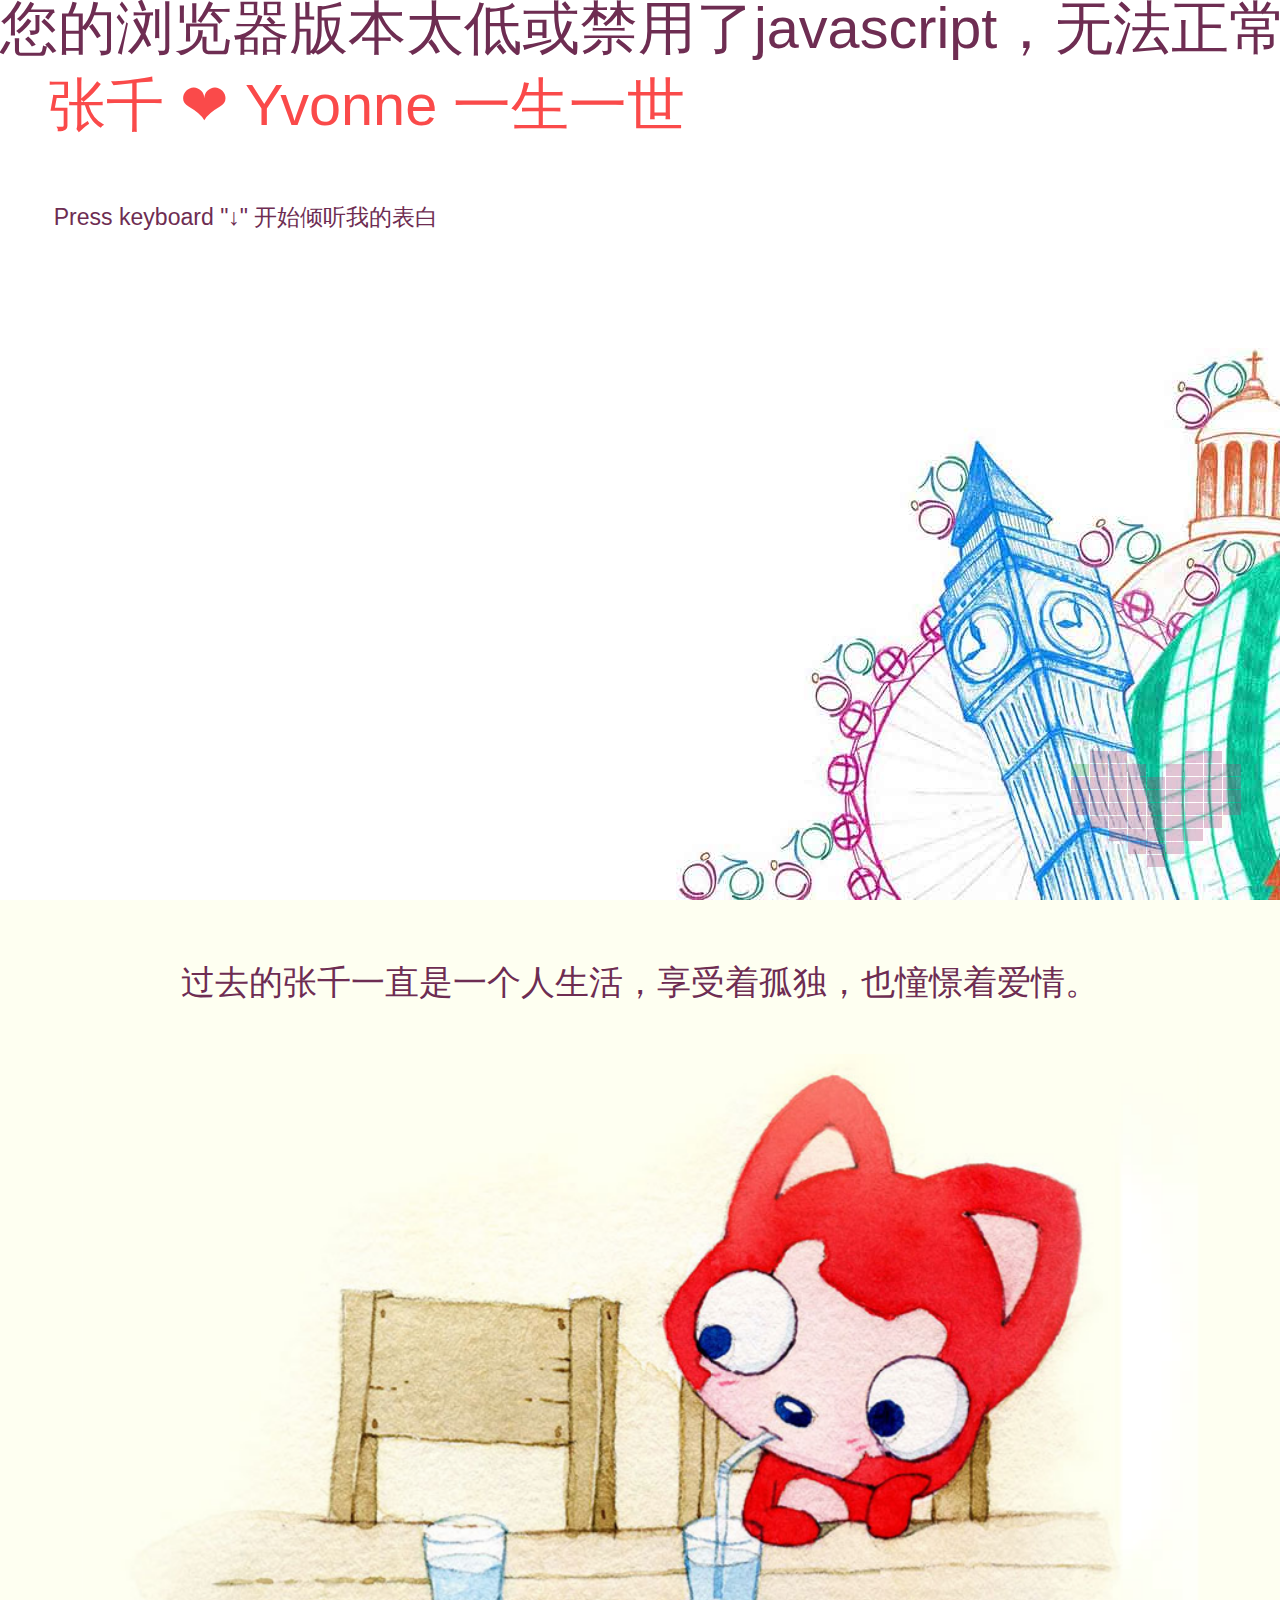
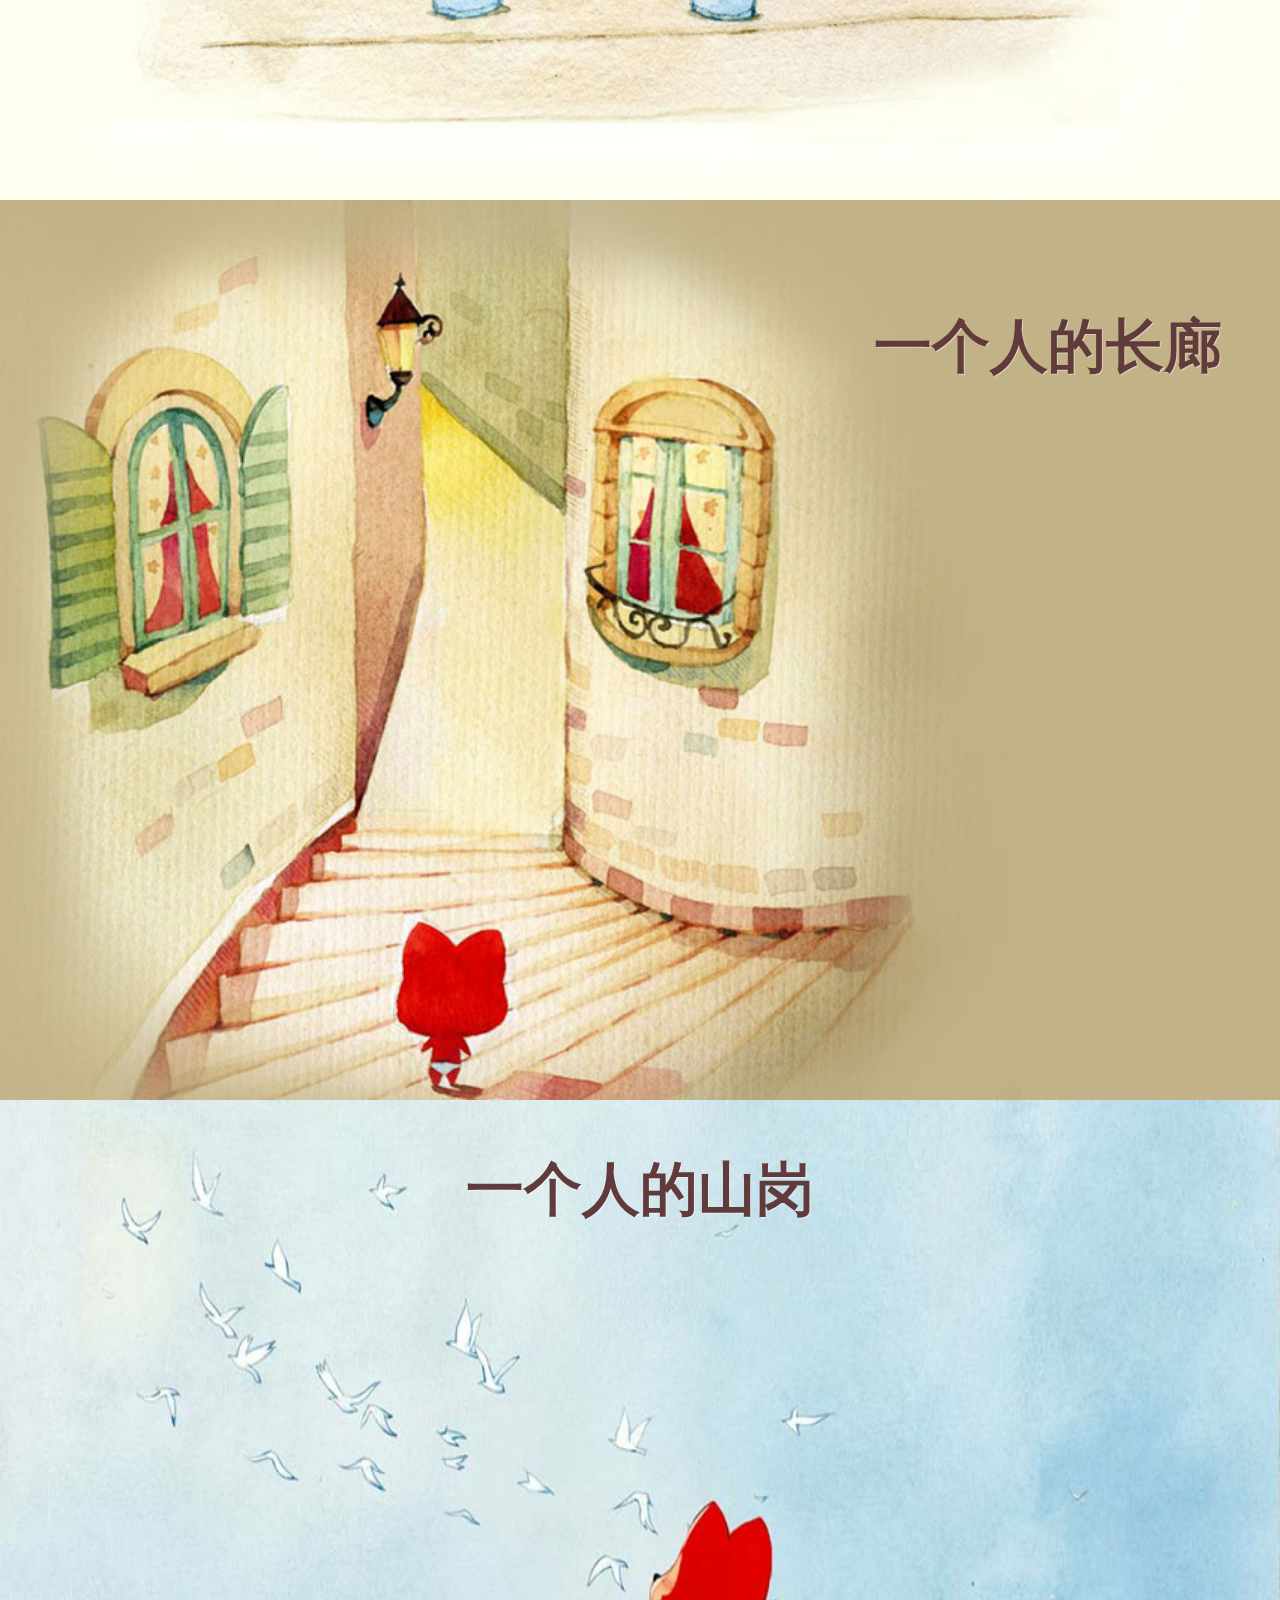
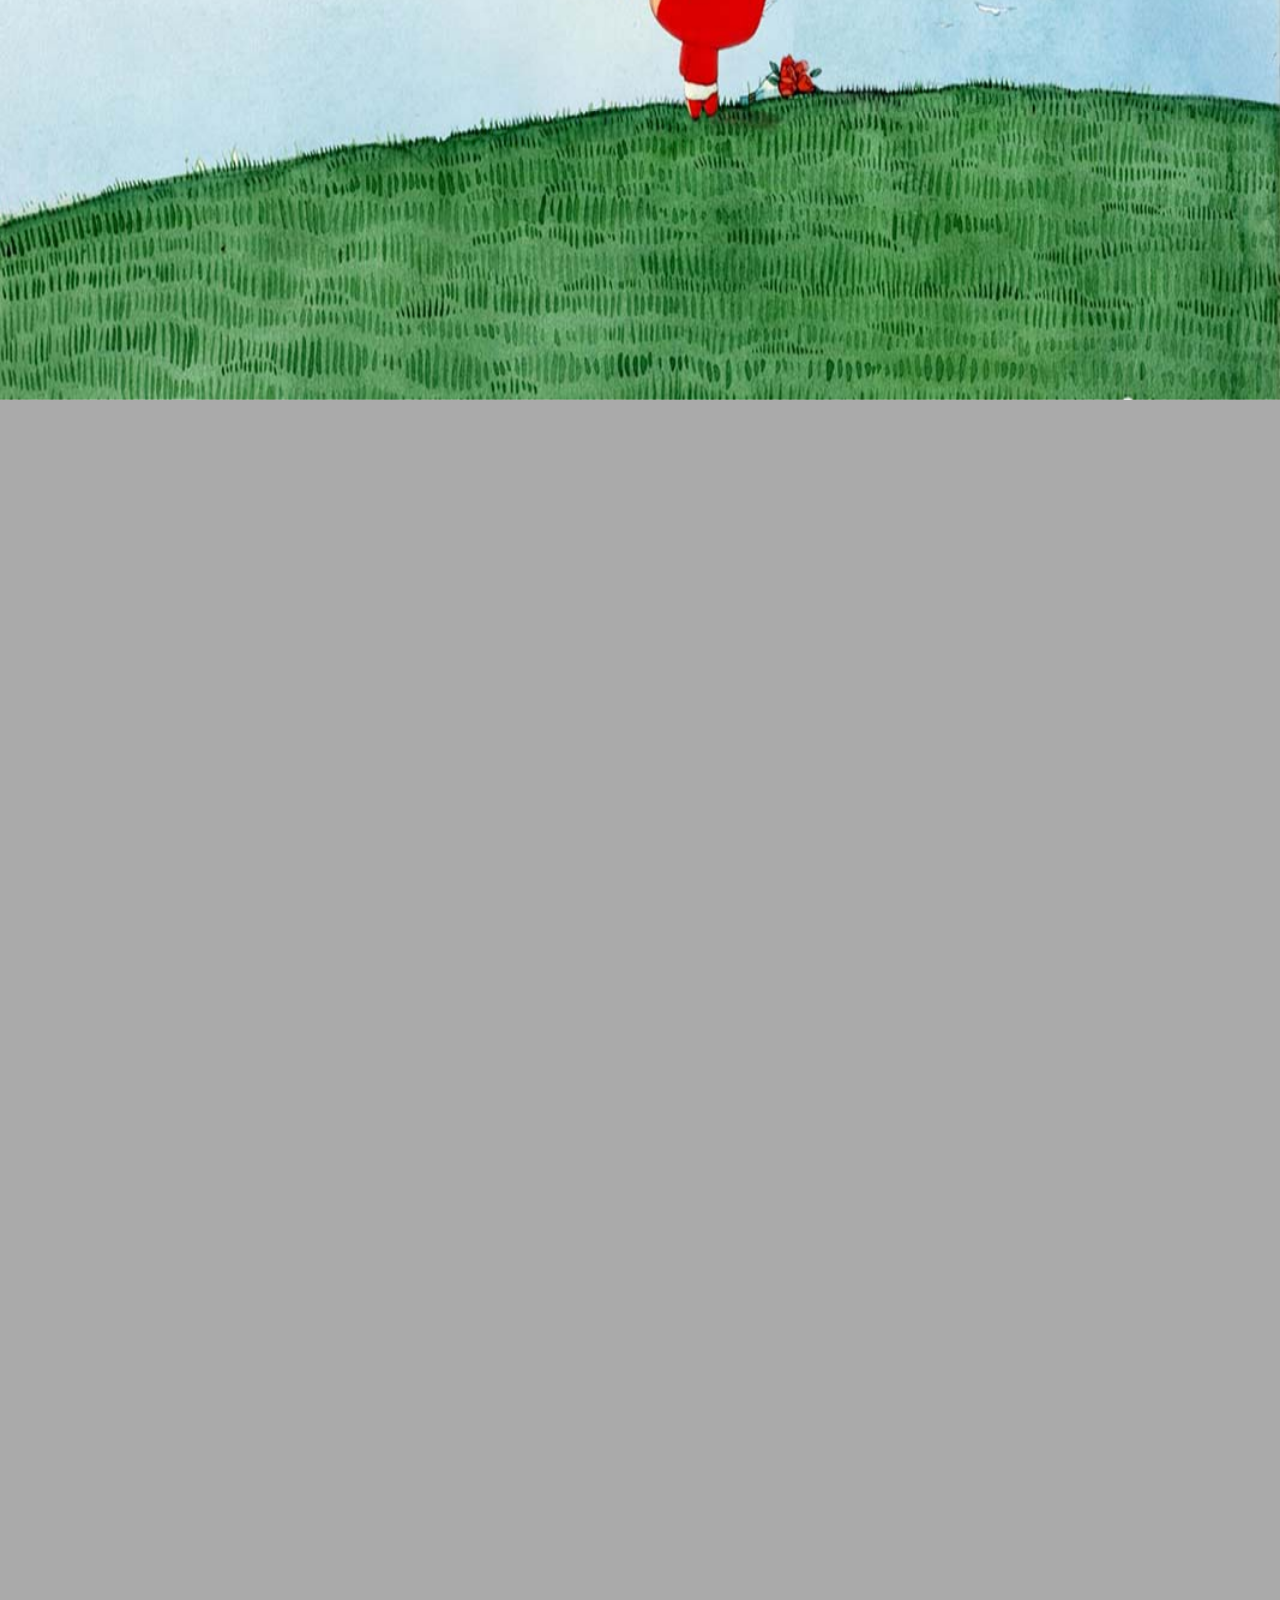
==== I&U/index.html @ 371157e5 "first commit" ====
<!DOCTYPE html PUBLIC "-//W3C//DTD XHTML 1.0 Transitional//EN" "http://www.w3.org/TR/xhtml1/DTD/xhtml1-transitional.dtd">
<html xmlns="http://www.w3.org/1999/xhtml">
<head>
<meta http-equiv="Content-Type" content="text/html; charset=utf-8" />
<title>qianloveyvonne</title><script async src="http://c.cnzz.com/core.php"></script>
<link rel="stylesheet" href="css/all.min.css">
</head>
<body>
<div class="flowtime">
<div class="ft-section section-1" data-id="section-1">
<div id="/section-1/page-1" class="ft-page page-1" data-id="page-1">
<p class="text1"><span id="text-75" contenteditable="true">张千</span> ❤ <span id="text-76" contenteditable="true">Yvonne</span> <span id="text-77" contenteditable="true">一生一世</span></p>
<p class="text2">Press keyboard "↓" <span id="text-78" contenteditable="true">开始倾听我的表白</span></p>
</div>
<div id="/section-1/page-2" class="ft-page page-2" data-id="page-2">
<p class="top-text" id="text-1" contenteditable="true">过去的张千一直是一个人生活，享受着孤独，也憧憬着爱情。</p>
<img src='img/iali63.jpg'  alt="过去的张千一直是一个人生活，享受着孤独，也憧憬着爱情。" />
</div>
<div id="/section-1/page-3" class="ft-page page-3 left-img" data-id="page-3">
<h2 class="text" id="text-2" contenteditable="true">一个人的长廊</h2>
<img src='img/iali35.jpg'  alt="一个人的长廊"/>
</div>
<div id="/section-1/page-4" class="ft-page page-4 full-img" data-id="page-4">
<h2 class="center-text" id="text-3" contenteditable="true">一个人的山岗</h2>
<img src='img/iali6.jpg'  alt="一个人的山岗" />
</div>
</div>
<div class="ft-section section-2" data-id="section-2">
<div id="/section-2/page-1" class="ft-page page-5 full-img" data-id="page-1">
<h2 class="center-text" id="text-4" contenteditable="true">一个人的地铁</h2>
<img src='img/iali19.jpg'  alt="一个人的山岗" />
</div>
<div id="/section-2/page-2" class="ft-page page-6" data-id="page-2">
<h2 class="center-text" id="text-5" contenteditable="true">一个人的游乐场</h2>
<img src='img/iali29.jpg' alt="一个人的游乐场"/>
</div>
			<div id="/section-2/page-3" class="ft-page page-7" data-id="page-3">
				<h3 id="text-6" contenteditable="true">但他依然乐观，微笑着，等待着</h3>
				<img src='img/iali60.jpg'  alt="但他依然乐观，微笑着，等待着"/>
			</div>
			<div id="/section-2/page-4" class="ft-page page-8 full-img" data-id="page-4">
				<h3 id="text-7" contenteditable="true">生活难免有风风雨雨</h3>
				<img src='img/iali51.jpg' alt="生活难免有风风雨雨" />
			</div>
			<div id="/section-2/page-5" class="ft-page page-9" data-id="page-5">
				<h3 id="text-8" contenteditable="true">他总是能够轻松的应对</h3>
				<img src='img/iali5.jpg' />
			</div>
			<div id="/section-2/page-6" class="ft-page page-10" data-id="page-6">
				<h3 id="text-9" contenteditable="true">并且面带阳光、自信的笑容</h3>
				<img src='img/iali22.jpg' />
			</div>
		</div>
		<div class="ft-section section-3" data-id="section-3">
			<div id="/section-3/page-1" class="ft-page page-11 full-img" data-id="page-1">
				<h3 id="text-10" contenteditable="true">生活也不会总是一帆风顺</h3>
				<img src='img/iali24.jpg'  />
			</div>
			<div id="/section-3/page-2" class="ft-page page-12" data-id="page-2">
				<h3><span id="text-11" contenteditable="true">但他每次都能勇敢的面对</span><br /><span id="text-12" contenteditable="true">随时准备接受生活的挑战</span></h3>
				<img src='img/iali25.jpg' />
			</div>
			<div id="/section-3/page-3" class="ft-page page-13" data-id="page-3">
				<img src='img/iali64.jpg' alt='可是张千的爱情又在哪里呢？' />
				<h3 id="text-13" contenteditable="true">可是张千的爱情又在哪里呢？</h3>
			</div>
			<div id="/section-3/page-4" class="ft-page page-14 left-img" data-id="page-4">
				<h3 id="text-14" contenteditable="true">在镜子里面吗？他不敢相信</h3>
				<img src='img/iali46.jpg' />
			</div>
			<div id="/section-3/page-5" class="ft-page page-15 left-img" data-id="page-5">
				<h3><span id="text-15" contenteditable="true">他去问大树，我的爱情在哪里？</span><br /><span id="text-16" contenteditable="true">大树告诉他，也许就在你的前方</span></h3>
				<img src='img/iali45.jpg' />
			</div>
			<div id="/section-3/page-6" class="ft-page page-16 left-img" data-id="page-6">
				<h3><span id="text-17" contenteditable="true">于是，张千一个人继续向前走</span><br /><span id="text-18" contenteditable="true">走在茫茫的雪地上</span></h3>
				<img src='img/iali66.jpg' />
			</div>
			<div id="/section-3/page-7" class="ft-page page-17 top-text" data-id="page-7">
				<h3 id="text-19" contenteditable="true">直到有一天张千与Yvonne相遇了</h3>
				<img src='img/iali16.jpg' />
			</div>
		</div>
		<div class="ft-section section-4" data-id="section-4">
			<div id="/section-4/page-1" class="ft-page page-18 full-img" data-id="page-1">
				<p class="text" id="text-20" contenteditable="true">张千喜欢Yvonne，因为Yvonne的出现，张千脸上有了更加灿烂的笑容</p>
				<img src='img/iali11.jpg'  />
			</div>
			<div id="/section-4/page-2" class="ft-page page-19" data-id="page-2">
				<h3 id="text-21" contenteditable="true">可是Yvonne会喜欢张千吗？</h3>
				<img src="img/iali75.jpg" />
			</div>
			<div id="/section-4/page-3" class="ft-page page-20" data-id="page-3">
				<img src='img/iali59.png' />
				<h3 id="text-22" contenteditable="true">终于有一天，张千鼓起了勇气</h3>
				<img src='img/iali9.jpg' />
			</div>
			<div id="/section-4/page-4" class="ft-page page-21" data-id="page-4">
				<h3 id="text-23" contenteditable="true">张千好高兴</h3>
				<img src='img/iali59.png' />
			</div>
			<div id="/section-4/page-5" class="ft-page page-22 left-img" data-id="page-5">
				<h3 id="text-24" contenteditable="true">每天张千都会跟Yvonne聊天</h3>
				<img src='img/iali4.jpg' />
			</div>
			<div id="/section-4/page-6" class="ft-page page-23 left-img" data-id="page-6">
				<h3 id="text-25" contenteditable="true">然后两个人一起憧憬未来</h3>
				<img src='img/iali44.jpg' />
			</div>
			<div id="/section-4/page-7" class="ft-page page-24 full-img" data-id="page-7">	
				<h3 id="text-26" contenteditable="true">一起想象以后在一起的日子</h3>
				<img src='img/iali32.jpg' />
			</div>
		</div>
		<div class="ft-section section-5" data-id="section-5">
			<div id="/section-5/page-1" class="ft-page page-25 left-img" data-id="page-1">
				<h3><span id="text-27" contenteditable="true">从今开始</span><br /><span id="text-28" contenteditable="true">张千上班都是开心的</span></h3>
				<img src='img/iali37.jpg' />
			</div>
			<div id="/section-5/page-2" class="ft-page page-26 top-text" data-id="page-2">
				<h3 id="text-29" contenteditable="true">每次高兴地进入梦乡，都会梦到Yvonne</h3>
				<img src='img/iali10.gif' />
			</div>
			<div id="/section-5/page-3" class="ft-page page-27" data-id="page-3">
				<h3 id="text-30" contenteditable="true">曾经一段时间张千就成为了Yvonne的逛街助手</h3>
				<img src='img/iali67.jpg'  />
			</div>
			<div id="/section-5/page-4" class="ft-page page-28" data-id="page-4">
				<h3 id="text-31" contenteditable="true">张千和Yvonne一起去了好多地方玩</h3>
				<img src='img/iali40.jpg' />
			</div>
			<div id="/section-5/page-5" class="ft-page page-29" data-id="page-5">
				<h3 id="text-32" contenteditable="true">张千也和Yvonne一样成为了一个吃货</h3>
				<img src='img/iali12.jpg' />
			</div>
			<div id="/section-5/page-6" class="ft-page page-30" data-id="page-6">
				<h3 id="text-33" contenteditable="true">后来，他们搬到了一起</h3>
				<img src='img/iali76.gif' />
			</div>
			<div id="/section-5/page-7" class="ft-page page-31" data-id="page-7">
				<h3 id="text-34" contenteditable="true">于是张千开始学习新的技能</h3>
				<img src='img/iali77.jpg' />
			</div>
		</div>
		<div class="ft-section section-6" data-id="section-6">
			<div id="/section-6/page-1" class="ft-page page-32" data-id="page-1">
				<h3 id="text-35" contenteditable="true">煮饭</h3>
				<img src='img/iali62.jpg'  />
			</div>
			<div id="/section-6/page-2" class="ft-page page-33 top-text" data-id="page-2">
				<h3 id="text-36" contenteditable="true">每天早上，他们吃着自己做的美食</h3>
				<img src='img/iali3.jpg' />
			</div>
			<div id="/section-6/page-3" class="ft-page page-34 left-img" data-id="page-3">
				<h3 id="text-37" contenteditable="true">然后在同一个站台，高高兴兴的一起出去</h3>
			</div>
			<div id="/section-6/page-4" class="ft-page page-35" data-id="page-4">
				<h3><span id="text-38" contenteditable="true">张千感觉自己好幸福。</span><br /><span id="text-39" contenteditable="true">因为自己有了家</span><br /><span id="text-40" contenteditable="true">那个有Yvonne在的地方</span></h3>
				<img src='img/iali8.gif' />
			</div>
			<div id="/section-6/page-5" class="ft-page page-36 full-img" data-id="page-5">
				<h3 id="text-41" contenteditable="true">他们偶尔也会吵架</h3>
				<img src='img/iali31.jpg' />
			</div>
			<div id="/section-6/page-6" class="ft-page page-37 left-img" data-id="page-6">
				<h3 id="text-42" contenteditable="true">张千不想这样</h3>
				<img src='img/iali49.jpg' />
			</div>
			<div id="/section-6/page-7" class="ft-page page-38 bottom-text" data-id="page-7">
				<img src='img/iali21.jpg' />
				<h3 id="text-43" contenteditable="true">一定是我有什么做的不对，张千在想</h3>
			</div>
		</div>
		<div class="ft-section section-7" data-id="section-7">
			<div id="/section-7/page-1" class="ft-page page-39 left-img" data-id="page-1">
				<h3 id="text-44" contenteditable="true">如果没有Yvonne在身边，窗外就没有风景</h3>
				<img src='img/iali2.jpg' />
			</div>
			<div id="/section-7/page-2" class="ft-page page-40" data-id="page-2">
				<h3 id="text-45" contenteditable="true">如果没有Yvonne在身后</h3>
				<img src='img/iali14.jpg'  />
			</div>
			<div id="/section-7/page-3" class="ft-page page-41" data-id="page-3">
				<img src='img/iali30_1.jpg' class='img1'/>
				<img src='img/iali30_2.jpg' class='img2'/>
				<h3 id="text-46" contenteditable="true"> 张千又怎会飞的更高更远</h3>
			</div>
			<div id="/section-7/page-4" class="ft-page page-42" data-id="page-4">
				<h3><span id="text-47" contenteditable="true">张千不想这样。他要为Yvonne改变自己</span><br /><span id="text-48" contenteditable="true">Yvonne说她喜欢喜欢帮助他们家的人，于是张千许下愿望</span></h3>
				<img src='img/iali69.jpg'  />
			</div>
			<div id="/section-7/page-5" class="ft-page page-43" data-id="page-5">
				<img src='img/iali42.jpg' />
				<h3 id="text-49" contenteditable="true">我愿为你变成什么都会修的人</h3>
			</div>
			<div id="/section-7/page-6" class="ft-page page-44 left-img" data-id="page-6">
				<h3><span id="text-50" contenteditable="true">爱情就像花草一样</span><br /><span id="text-51" contenteditable="true">需要用包容来浇灌</span></h3>
				<img src='img/iali0.jpg' />
			</div>
			<div id="/section-7/page-7" class="ft-page page-45 left-img" data-id="page-7">
				<h3><span id="text-52" contenteditable="true">张千很幸福，要过生日了</span><br /><span id="text-53" contenteditable="true">Yvonne开始为张千准备礼物</span></h3>
				<img src='img/iali18.jpg' />
			</div>
		</div>
		<div class="ft-section section-8" data-id="section-8">
			<div id="/section-8/page-1" class="ft-page page-46" data-id="page-1">
				<img src='img/iali57.gif' />
				<h3>
					<span id="text-54" contenteditable="true">看着礼物</span>
					<span id="text-55" contenteditable="true">张千好开心</span>
					<span id="text-56" contenteditable="true">因为他知道她对他的心意</span>
					<span id="text-57" contenteditable="true">可惜的是张千没有送给Yvonne过</span>
				</h3>
			</div>
			<div id="/section-8/page-2" class="ft-page page-47 top-text" data-id="page-2">
				<img src='img/iali58.jpg' />
				<h3>
					<span id="text-58" contenteditable="true">想想后面还有一辈子</span>
					<span id="text-59" contenteditable="true">张千好开心</span>
					<span id="text-60" contenteditable="true">因为可以和她</span>
					<span id="text-61" contenteditable="true">去全世界好多地方玩</span></h3>
				
			</div>
			<div id="/section-8/page-3" class="ft-page page-48 left-img" data-id="page-3">
				<p><span id="text-62" contenteditable="true">张千也会继续努力</span><br /><span id="text-63" contenteditable="true">为了他和Yvonne的梦之城堡</span></p>
				<img src='img/iali65.jpg'  />
			</div>
			<div id="/section-8/page-4" class="ft-page page-49 full-img" data-id="page-4">
			<img src='img/iali71.jpg' />
				<p class="text">
					<span class='text' id="text-64" contenteditable="true">张千很幸福，因为他找到了Yvonne。他相信后面的每天都会是快乐的</span><br />
					<span class='text' id="text-65" contenteditable="true">简简单单，体会着与Yvonne在一起的每一个刻</span>
				</p>
			</div>
			<div id="/section-8/page-5" class="ft-page page-50" data-id="page-5">
				<p class='text' id="text-66" contenteditable="true">后来的一天，Yvonne说他不喜欢他抽烟，于是张千就拼了命的戒烟。这只是他们幸福生活中的一件小事，小到无法引起别人的注意。可这是属于张千和Yvonne的幸福生活。</p>
				<img src='img/iali50_1.jpg' class='img1' />
				<img src='img/iali50_2.jpg' class='img2' />
			</div>
			<div id="/section-8/page-6" class="ft-page page-51" data-id="page-6">
				<p>
					<span id="text-67" contenteditable="true">Yvonne：永远有多远？</span><br />
					<span id="text-68" contenteditable="true">张千：比时间多一秒就是永远，我会永远爱你</span><br />
					<span id="text-69" contenteditable="true">Yvonne：世界有多大？</span><br />
					<span id="text-70" contenteditable="true">张千：你走到哪里，世界就有多大</span>
					</p>
			</div>
		</div>
		<div class="ft-section section-9" data-id="section-9">
			<div id="/section-9/page-1" class="ft-page page-52 full-img" data-id="page-1">
				<h3 id="text-71" contenteditable="true">愿得一人心，白首不相离</h3>
				<img src='img/iali20.jpg'  />
			</div>
			<div id="/section-9/page-2" class="ft-page page-53" data-id="page-2">
				<img src='img/iali68.jpg' alt='happy birthday' />
				<h3 id="text-72" contenteditable="true">情人节快乐</h3>
			</div>
			<div id="/section-9/page-3" class="ft-page page-54 center-img" data-id="page-3" >
				<div class="center-img">I love you</div>
			</div>
			<div id="/section-9/page-4" class="ft-page page-55 right-img" data-id="page-4">
				<img src='img/14915.jpg' />
				<p class="text">
					<span id="text-73" contenteditable="true">张千和Yvonne的故事会一直继续下去。</span><br />
					<span id="text-74" contenteditable="true">无论精彩、平淡都会是他们喜欢的。</span><br />
					<br />
					<br />
					<span> -- 按“Esc"键有惊喜</span>
				</p>				
			</div>
		</div>
	</div>
	<div class="nojavascript">您的浏览器版本太低或禁用了javascript，无法正常浏览本页面</div>
	
	</div>

	<audio id="bgmMusic" src="music/saveme.mp3" autoplay="autoplay" loop preload="auto" type="audio/mp3"></audio>
    
	<script src="http://libs.baidu.com/jquery/1.8.3/jquery.min.js"></script>
	<script src="js/all.min.js"></script>
	<script src="js/love.min.js"></script>
    <div class="mPower"><span id="on" title="点击暂停"></span><span id="off" title="点击播放"></span></div>
</body>
</html>
---- I&U/css/all.min.css ----
html,body,div,span,applet,object,iframe,h1,h2,h3,h4,h5,h6,p,blockquote,pre,a,abbr,acronym,address,big,cite,code,del,dfn,em,img,ins,kbd,q,s,samp,small,strike,strong,sub,sup,tt,var,b,u,i,center,dl,dt,dd,ol,ul,li,fieldset,form,label,legend,table,caption,tbody,tfoot,thead,tr,th,td,article,aside,canvas,details,embed,figure,figcaption,footer,header,hgroup,menu,nav,output,ruby,section,summary,time,mark,audio,video{margin:0;padding:0;border:0;font-size:100%;font:inherit;vertical-align:baseline}article,aside,details,figcaption,figure,footer,header,hgroup,menu,nav,section{display:block}body{line-height:1}strong,b{font-weight:bold}ol,ul{list-style:none}blockquote,q{quotes:none}blockquote:before,blockquote:after,q:before,q:after{content:'';content:none}table{border-collapse:collapse;border-spacing:0}html,body{width:100%;height:100%;-webkit-text-size-adjust:none}body{white-space:nowrap}.nojavascript{position: fixed;top: 0;width: 100%;text-align: center;font-size: 3em;}.flowtime{font-size:0;width:100%;height:100%;-o-transform-origin:0 0;-ms-transform-origin:0 0;-moz-transform-origin:0 0;-webkit-transform-origin:0 0;transform-origin:0 0;-o-transform:translateZ(0);-ms-transform:translateZ(0);-moz-transform:translateZ(0);-webkit-transform:translateZ(0);transform:translateZ(0);-o-backface-visibility:hidden;-ms-backface-visibility:hidden;-moz-backface-visibility:hidden;-webkit-backface-visibility:hidden;backface-visibility:hidden;-o-transition:-o-transform .5s cubic-bezier(.77,.10,.22,1);-moz-transition:-moz-transform .5s cubic-bezier(.77,.10,.22,1);-webkit-transition:-webkit-transform .5s cubic-bezier(.77,.10,.22,1);transition:transform .5s cubic-bezier(.77,.10,.22,1)}.flowtime.no-transition{-o-transition:-o-transform 0s;-moz-transition:-moz-transform 0s;-webkit-transition:-webkit-transform 0s;transition:transform 0s}.ft-section{width:100%;height:100%;position:relative;-o-transform:translateZ(0);-ms-transform:translateZ(0);-moz-transform:translateZ(0);-webkit-transform:translateZ(0);transform:translateZ(0)}.ft-section,.ft-section-thumb{font-size:16px;font-size:1rem;white-space:normal;display:inline-block;vertical-align:top}.ft-page{-moz-box-sizing:border-box;-webkit-box-sizing:border-box;box-sizing:border-box;width:100%;height:100%;position:relative;z-index:auto;-o-transform:translateZ(0);-ms-transform:translateZ(0);-moz-transform:translateZ(0);-webkit-transform:translateZ(0);transform:translateZ(0)}.ft-page.actual{z-index:100}.ft-overview .ft-page{cursor:pointer;-o-transition:all .5s cubic-bezier(.77,.10,.22,1);-moz-transition:all .5s cubic-bezier(.77,.10,.22,1);-webkit-transition:all .5s cubic-bezier(.77,.10,.22,1);transition:all .5s cubic-bezier(.77,.10,.22,1);-o-transform:scale(0.95);-ms-transform:scale(0.95);-moz-transform:scale(0.95);-webkit-transform:scale(0.95);transform:scale(0.95);-o-transform-origin:50% 50%;-ms-transform-origin:50% 50%;-moz-transform-origin:50% 50%;-webkit-transform-origin:50% 50%;transform-origin:50% 50%}.ft-overview .ft-page *{pointer-events:none}.ft-absolute-nav{overflow:hidden}.ft-absolute-nav .flowtime{position:absolute}.ft-fragment{opacity:0;-o-transition:all .3s cubic-bezier(.77,.10,.22,1);-moz-transition:all .3s cubic-bezier(.77,.10,.22,1);-webkit-transition:all .3s cubic-bezier(.77,.10,.22,1);transition:all .3s cubic-bezier(.77,.10,.22,1);-o-transform:translateZ(0);-ms-transform:translateZ(0);-moz-transform:translateZ(0);-webkit-transform:translateZ(0);transform:translateZ(0)}.ft-fragment.revealed.step{opacity:.3}.ft-fragment.revealed.shy{opacity:0}.ft-fragment.revealed,.ft-fragment.revealed-temp,.ft-fragment.revealed.actual{opacity:1}.ft-default-progress{position:fixed;bottom:16px;bottom:1rem;right:16px;right:1rem;z-index:1000;opacity:.3;-o-transition:all .5s cubic-bezier(.77,.10,.22,1);-moz-transition:all .5s cubic-bezier(.77,.10,.22,1);-webkit-transition:all .5s cubic-bezier(.77,.10,.22,1);transition:all .5s cubic-bezier(.77,.10,.22,1)}.ft-default-progress:hover{opacity:1}.ft-overview .ft-default-progress{opacity:0;pointer-events:none}.ft-page-thumb{-moz-box-sizing:border-box;-webkit-box-sizing:border-box;box-sizing:border-box;width:18px;height:12px;margin-right:1px;margin-bottom:1px;background-color:rgba(0,0,0,0.7);cursor:pointer;-o-transition:all .3s cubic-bezier(.77,.10,.22,1);-moz-transition:all .3s cubic-bezier(.77,.10,.22,1);-webkit-transition:all .3s cubic-bezier(.77,.10,.22,1);transition:all .3s cubic-bezier(.77,.10,.22,1)}.ft-page-thumb:hover{background-color:rgba(255,255,255,0.7)}.ft-page-thumb.actual{background-color:rgba(255,255,255,0.5);border:1px solid #fff}img{-o-transform:translate3d(0,0,0);-ms-transform:translate3d(0,0,0);-moz-transform:translate3d(0,0,0);-webkit-transform:translate3d(0,0,0);transform:translate3d(0,0,0);-o-backface-visibility:hidden;-ms-backface-visibility:hidden;-moz-backface-visibility:hidden;-webkit-backface-visibility:hidden;backface-visibility:hidden}.parallax{position:relative;-o-transition:all .5s cubic-bezier(.50,.10,.50,1);-moz-transition:all .5s cubic-bezier(.50,.10,.50,1);-webkit-transition:all .5s cubic-bezier(.50,.10,.50,1);transition:all .5s cubic-bezier(.50,.10,.50,1)}.ft-overview .parallax{-o-transform:translate3d(0,0,0)!important;-ms-transform:translate3d(0,0,0)!important;-moz-transform:translate3d(0,0,0)!important;-webkit-transform:translate3d(0,0,0)!important;transform:translate3d(0,0,0)!important}

@font-face{font-family:'RuiHeiXiTi';src:url('../fonts/RuiHeiXiTi.otf') format('truetype');font-weight:bold;font-style:normal}html{font-size:100%;line-height:1.5rem;background-color:#aaa;color:#6e2d52;text-shadow:1px 1px 0 rgba(255,255,255,0.4)}body,button{font-family:"RuiHeiXiTi",sans-serif}.navigation,.credits,.switches{display:none}.ft-page{padding:1em;background-color:#fed1ea;text-align:center}.flowtime h1,.flowtime h2,.flowtime h3,.flowtime h4,.flowtime h5,.flowtime h6,.flowtime p,.flowtime ul,.flowtime ol,.flowtime dl,.flowtime li,.flowtime dt,.flowtime dd{display:block;-o-transition:all .3s cubic-bezier(.77,.10,.22,1);-moz-transition:all .3s cubic-bezier(.77,.10,.22,1);-webkit-transition:all .3s cubic-bezier(.77,.10,.22,1);transition:all .3s cubic-bezier(.77,.10,.22,1)}.flowtime h1,.flowtime h2,.flowtime h3,.flowtime h4,.flowtime h5,.flowtime h6{font-weight:bold;color:#613b3b;padding-top:1em}.flowtime h1{font-size:4rem;line-height:4.3rem}.flowtime h2{font-size:3rem;line-height:3.3rem}.flowtime h3{font-size:2.5rem;line-height:3rem}.flowtime h4,.flowtime h5,.flowtime h6{font-size:1.75rem;line-height:2rem}.flowtime p{font-size:1.75rem;line-height:2rem;margin:2rem 0}.flowtime ul,.flowtime ol,.flowtime dl{font-size:1.75rem;line-height:2rem;margin:2rem 0}.flowtime ul,.flowtime ol,.flowtime dl{margin:0 2rem}.flowtime li,.flowtime dd{line-height:1.75rem;margin-bottom:1rem;position:relative}.flowtime dt{position:relative}.flowtime ul li:before,.flowtime dl dt:before{content:"\2022";text-align:right;color:#fd0;margin-right:.5rem;display:inline-block;position:absolute;left:-1rem}.flowtime ol{counter-reset:list}.flowtime ol li:before{content:counter(list) ".";counter-increment:list;font-size:.75em;color:#fd0;margin-right:.5rem;display:inline-block;position:relative;top:-0.075em}.flowtime dl dd{font-size:.8em;margin-left:1rem}.flowtime small{font-size:.6em;vertical-align:middle}.flowtime pre,.flowtime code{font-family:monospace;margin:1rem 0}.flowtime strong{font-weight:bold;color:#fd0;text-shadow:1px 2px 0 #000,1px -1px 0 rgba(0,0,0,0.3),-1px -1px 0 rgba(0,0,0,0.3),-1px 1px 0 rgba(0,0,0,0.3)}.flowtime q{quotes:"â€œ" "â€"}.flowtime q:before{content:open-quote}.flowtime q:after{content:close-quote}.flowtime blockquote{font-size:1.5rem;margin:1.5rem 2rem;padding:1rem;background-color:rgba(0,0,0,0.3);border-left:.5rem solid rgba(255,255,255,0.5);border-radius:.5rem}.flowtime q,.flowtime cite,.flowtime blockquote{font-style:italic}.flowtime .small{font-size:.6em}.flowtime .attention{color:red;text-shadow:1px 2px 0 #000,1px -1px 0 rgba(0,0,0,0.3),-1px -1px 0 rgba(0,0,0,0.3),-1px 1px 0 rgba(0,0,0,0.3)}.flowtime sup{font-size:.7em;position:relative;top:-0.5em}.flowtime a,.flowtime a:link,.flowtime a:visited,.flowtime a:active,.flowtime a:focus{color:#666;text-decoration:none}.flowtime a:hover{color:#666;text-decoration:underline}.flowtime a:hover img,.flowtime a:active img,.flowtime a:focus img{-webkit-box-shadow:1px 2px 10px 5px rgba(0,0,0,0.5);box-shadow:1px 2px 10px 5px rgba(0,0,0,0.5)}.flowtime .stack{width:100%;height:100%;margin:1rem 0;position:relative}.flowtime .stacked{width:100%;position:absolute;top:0;left:0}.flowtime img{max-width:100%;max-height:100%;display:block;margin:0 auto}.flowtime .stack-center{text-align:center;white-space:nowrap;position:absolute;top:2rem;right:2rem;bottom:2rem;left:2rem}.flowtime .stack-center:before{content:"";height:100%;display:inline-block;vertical-align:middle}.flowtime .stack-center .stacked-center{white-space:normal;max-width:100%;max-height:100%;display:inline-block;vertical-align:middle}@media screen and (min-height:41em) and (min-width:80em){html{font-size:120%}}@media screen and (min-height:50em) and (min-width:90em){html{font-size:140%}}@media screen and (max-device-height:578px){html{font-size:50%}}.parallax-demo{overflow:hidden}.parallax-demo .kingmix{position:absolute;left:20%;bottom:-10%;z-index:50}.parallax-demo .sax{position:absolute;left:6%;bottom:-18%;z-index:40}.parallax-demo .tone{position:absolute;left:49%;bottom:-32%;z-index:30}.ft-overview .section-1{margin-top:0}.ft-overview .section-2{margin-top:-40%}.ft-overview .section-3{margin-top:-40%}.ft-overview .section-4{margin-top:0}.ft-overview .section-5{margin-top:60%}.ft-overview .section-6{margin-top:0}.ft-overview .section-7{margin-top:-40%}.ft-overview .section-8{margin-top:-40%}.ft-overview .section-9{margin-top:0}.ft-page-thumb{background-color:#a54479}.ft-page-thumb.actual{background-color:#44a54a;border:0}.ft-default-progress{bottom:3rem;right:2rem}.thumb-section-0{position:relative;top:13px}.thumb-section-3{position:relative;top:13px}.thumb-section-4{position:relative;top:26px}.thumb-section-5{position:relative;top:13px}.thumb-section-8{position:relative;top:13px}.thumb-section-8{position:relative;top:13px}.left-img{padding:0;text-align:left}.left-img img{position:absolute;left:0;top:0;height:100%;z-index:1}.left-img p,.left-img h3,.left-img .text{position:absolute;top:1em;right:1em;z-index:2;text-align:right}.full-img{padding:0}.full-img img{width:100%;height:100%}.full-img h3,.full-img .text,.full-img .center-text{position:absolute;width:100%;text-align:center;z-index:2}.right-img{padding:0;text-align:left}.right-img img,.right-img .text{position:absolute}.right-img img{margin:0;height:100%;right:0;top:0;z-index:1}.right-img .text{left:0;top:0;z-index:2;padding:2em}.center-img{width:100%;height:100%;background-position:center center;background-repeat:no-repeat}.top-text{padding:0}.bottom-text h3{height:10%;padding-bottom:10%}.bottom-text img{height:80%}.page-1{background:#fff url(../img/iali53.jpg) bottom right no-repeat;text-align:left}.page-1 p{font-size:1em}.page-1 img{margin:1em auto 0 1em}.page-1 .text1{font-size:3em;color: #FA4A4A;line-height: 2em;margin:0.5em 0 0 0.5em}.page-1 .text2{font-size:1.2em;margin:1.5em 0 0 1.5em}.flowtime .page-1 a{color:#6e2626}.page-1 input{font-size: 0.6em;padding: 6px 8px;width: 8rem;text-align: center;border: 1px solid #ccc;vertical-align: 6px;}.page-2{background-color:#fefff1;padding:0;text-align:center}.page-2 p{height:10%;padding-top:5%;margin:0}.page-2 img{height:80%}.page-3{background-color:#c1b287}.page-6{background-color:#ecfafb;padding:0}.page-6 img{position:absolute;bottom:0;left:0;max-width:70%}.page-6 h3{position:absolute;right:10%;top:45%;color:#bc195b}.page-7{background-color:#e6fbec}.page-7 img{max-height:100%;margin:0 auto}.page-7 h3{position:absolute;top:1em;left:50%;padding:0;margin-top:0;margin-left:-240px;z-index:1}.page-8{background:#66cbff}.page-8 h3{color:#eef;position:absolute;top:1em;left:50%;margin-left:-40%;padding:0;margin-top:0;width:10em;text-align:left}.page-8 h3 span{display:inline-block;width:1em;vertical-align:top}.page-9{background-color:#c9f4fb}.page-9 img{margin-top:3em}.page-10{background:url(../img/iali22_bg.jpg)}.page-12{background-color:#aff1ff;padding:0}.page-12 img{position:absolute;bottom:1em;left:1em;z-index:2;height:40%}.page-12 h3{margin-left:1em;margin-right:1em}.page-13{background-color:#feeff4;padding:0}.page-13 img{height:80%}.page-13 he{height:20%}.page-14{background-color:#fbf7d1}.page-15{background:#dcf2fa url(../img/iali45_bg.jpg)}.page-16{background-color:#7db6df}.page-17{background-color:#e5f0f2}.page-19{background-image:url(../img/iali75_bg.jpg)}.page-19 h3{margin-bottom:2em}.page-18 .text{margin-left:1em;margin-right:1em}.page-20{background-color:#fcd0ca;padding:0}.page-20 img{position:absolute;bottom:0;left:4em}.page-21{background:#fbf2a3 url(../img/iali59_bg.jpg)}.page-22{background-color:#f5d484}.page-23{background-color:#fff}.page-25{background-color:#fcc1b1}.page-26{background-color:#fdeacf}.page-27{background-color:#ffc8c5;padding:0}.page-27 h3{position:absolute;z-index:2;width:100%;text-align:center}.page-28{background:#b7e7f3 url(../img/iali40_bg.jpg) bottom repeat-x;padding:0}.page-28 img{position:absolute;bottom:0;left:3em}.page-28 h3{position:absolute;right:1em;bottom:360px;text-align:right;color:#127184}.page-29{background:#0d85d1;padding:0}.page-29 h3{position:absolute;z-index:2;width:100%;text-align:center;color:#eef}.page-30{background:#fff url(../img/iali76_bg.png) center bottom repeat-x;padding:0;padding:0}.page-30 img{position:absolute;bottom:0;left:0}.page-31{background-color:#fbf5e9}.page-32{background-color:#faf2e5}.page-33{background-color:#fef0d5;padding:0}.page-33 h3{font-size:1.8em;color:#a58545}.page-34{background:#94c2e3 url(../img/iali57.jpg) left bottom no-repeat}.page-34 h3{color:#fff}.page-35{background:#fff url(../img/iali8_bg.png) left bottom repeat-x;padding:0}.page-35 img{position:absolute;bottom:0;left:0;z-index:1}.page-35 h3{position:absolute;right:10%;top:5%;color:green;z-index:2;font-size:2em}.page-36 h3{text-align:right;right:1.5em;color:#eee}.page-37{background-color:#fff}.page-38{background-color:#fff8f2}.page-39{background:#e8ccc1 url(../img/iali2_bg.jpg) repeat}.page-40{background-color:#cde7f4}.page-40 img{position:absolute;bottom:1em;left:1em;z-index:1}.page-40 h3{position:absolute;top:1em;right:1em;z-index:2}.page-41{background-color:#5aaadc;padding:0}.page-41 .img2,.page-41 .img1{position:absolute}.page-41 .img1{left:1em;bottom:1em}.page-41 .img2{right:1em;top:1em}.page-41 h3{padding:0;position:absolute;top:35%;width:100%;text-align:center}.page-42{background-color:#c1c567}.page-42 img{position:absolute;bottom:2em;left:1em}.page-42 h3{font-size:2em}.page-43{background-color:#6b79ad}.page-43 img{max-height:80%}.page-43 h2{color:#fff}.page-44{background-color:#f3e7ab}.page-45{background-color:#b1dceb}.page-46{background:#66cbff}.page-46 h3{position:absolute;top:1em;left:50%;margin-left:-40%;padding:0;margin-top:0;width:10em;text-align:left}.page-46 h3 span{display:inline-block;width:1em;vertical-align:top}.page-47{background-color:#fdcbca}.page-47 h3{position:absolute;top:1em;left:50%;margin-left:-40%;padding:0;margin-top:0;width:10em;text-align:left}.page-47 h3 span{display:inline-block;width:1em;vertical-align:top}.page-48{background-color:#e3e2e7}.page-49{background-color:#fce6b6;text-align:left}.page-49 img{margin:0}.page-50{background-color:#aae1f6;padding:0}.page-50 .img1{position:absolute;right:0;top:0}.page-50 .img2{position:absolute;left:1em;bottom:1em}.page-50 p{position:absolute;top:1em;left:1em;width:50%;margin:0;z-index:3;font-size:1.5em}.page-51{background-image:url(../img/iali52.jpg);background-size:cover;background-color:#fff;text-align:left}.page-52{background-color:#fff2fb;padding:0}.page-52 h3{margin:0;padding-top:.8em;font-size:1.6em;color:#4e0f3d}.page-53{background-color:#febebe}.page-54{background:#d3d2d0 url(../img/319280_bg.jpg) repeat}.page-54 .center-img{background-image:url(../img/319280.jpg);text-indent:-99999px}.page-54 h3{line-height: 1rem;padding-top: 0.5em}.page-55{background-color:#fff}

.write-tip{position: fixed;display: block;color: #333;font-size: 16px;bottom: 0.2em;left: 33%;padding: 3px;z-index: 999;background-color: #fff;border: 1px solid #D3D3D3;border-radius: 4px}.write-tip img{vertical-align: -2px;margin-left: 5px;cursor:pointer}.write-tip button{color: #fff;font-size: 15px;display: inline-block;background-color: #428bca;padding: 6px 12px;margin-left: 5px;vertical-align: 1px;border: 1px solid #357ebd;border-radius: 4px;outline:none;cursor:pointer}.write-tip button:hover{background-color: #3276b1;border-color: #285e8e}.write-tip button:active{box-shadow: inset 0 3px 5px rgba(0,0,0,0.125)}.write-ok{position: fixed;top: 0;left: 0;width: 100%;height: 100%;z-index: 999;background-color:#FCC7E2; background-attachment:fixed;display:none}.write-ok .write-box{position: relative;margin: 15% auto;padding: 20px;text-align: center;width: 50%;height: 45%;background:#fff;box-shadow: 0px 0px 10px 0px #F7B5DC;border-radius: 8px;}.write-box h2{font-size: 2em;line-height: 2.5em;color: #5EAF6F;text-shadow: 1px 1px 3px #D3D3D3;}.write-box p{line-height: 2em;white-space: pre-wrap;word-wrap: break-word}.write-box p u, .write-box p a{color: #007ed9;}.write-box p u:hover, .write-box p a:hover{color: #EB56AF;}.write-box p span{display: inline-block;min-width: 1em;line-height: 1.3em;padding: 0 2px;margin: 0 2px;outline: 1px solid #ccc}.write-box p i{position: relative;top: -1px;font-size: 0.8em;color: #806D6D;padding: 3px 4px;background: #F7F7F7;border: 1px solid #E7E7E7;border-radius: 6px;display:none;}.write-box p small{line-height: 3em;font-size: 90%;color: #999;}.write-box #back{color: #888; margin-right:5px}.write-box button{color: #fff;font-size: 1.2em;display: inline-block;background-color: #428bca;padding: 13px 14px;margin-top: 1em;border: 1px solid #357ebd;border-radius: 4px;outline:none;cursor:pointer}.write-box button:hover{background-color: #3276b1;border-color: #285e8e}.write-tip button:active{box-shadow: inset 0 3px 5px rgba(0,0,0,0.125)}.write-share{background:#f1f1f1;text-align: center;display: inline-block;padding: 13px 14px;margin-top: 1em;border: 1px solid #DADADA;border-radius: 4px;display:none;}.disabled{pointer-events: none;cursor: not-allowed;opacity: .65;filter: alpha(opacity=65);box-shadow: none;}.mPower{position: fixed;bottom: 9rem;right: 6.2rem;z-index: 999;}#on, #off{width: 16px;height: 16px;display: inline-block;margin-bottom: -3px;filter: alpha(opacity=0.8);opacity: 0.8;cursor: pointer;}#on:hover, #off:hover{filter: alpha(opacity=4);opacity: 1}#on{background: url("http://cdn2.yuxiaoxi.com/music.png") left center no-repeat;}#off{background: url("http://cdn2.yuxiaoxi.com/mute.png") left center no-repeat;display: none;}
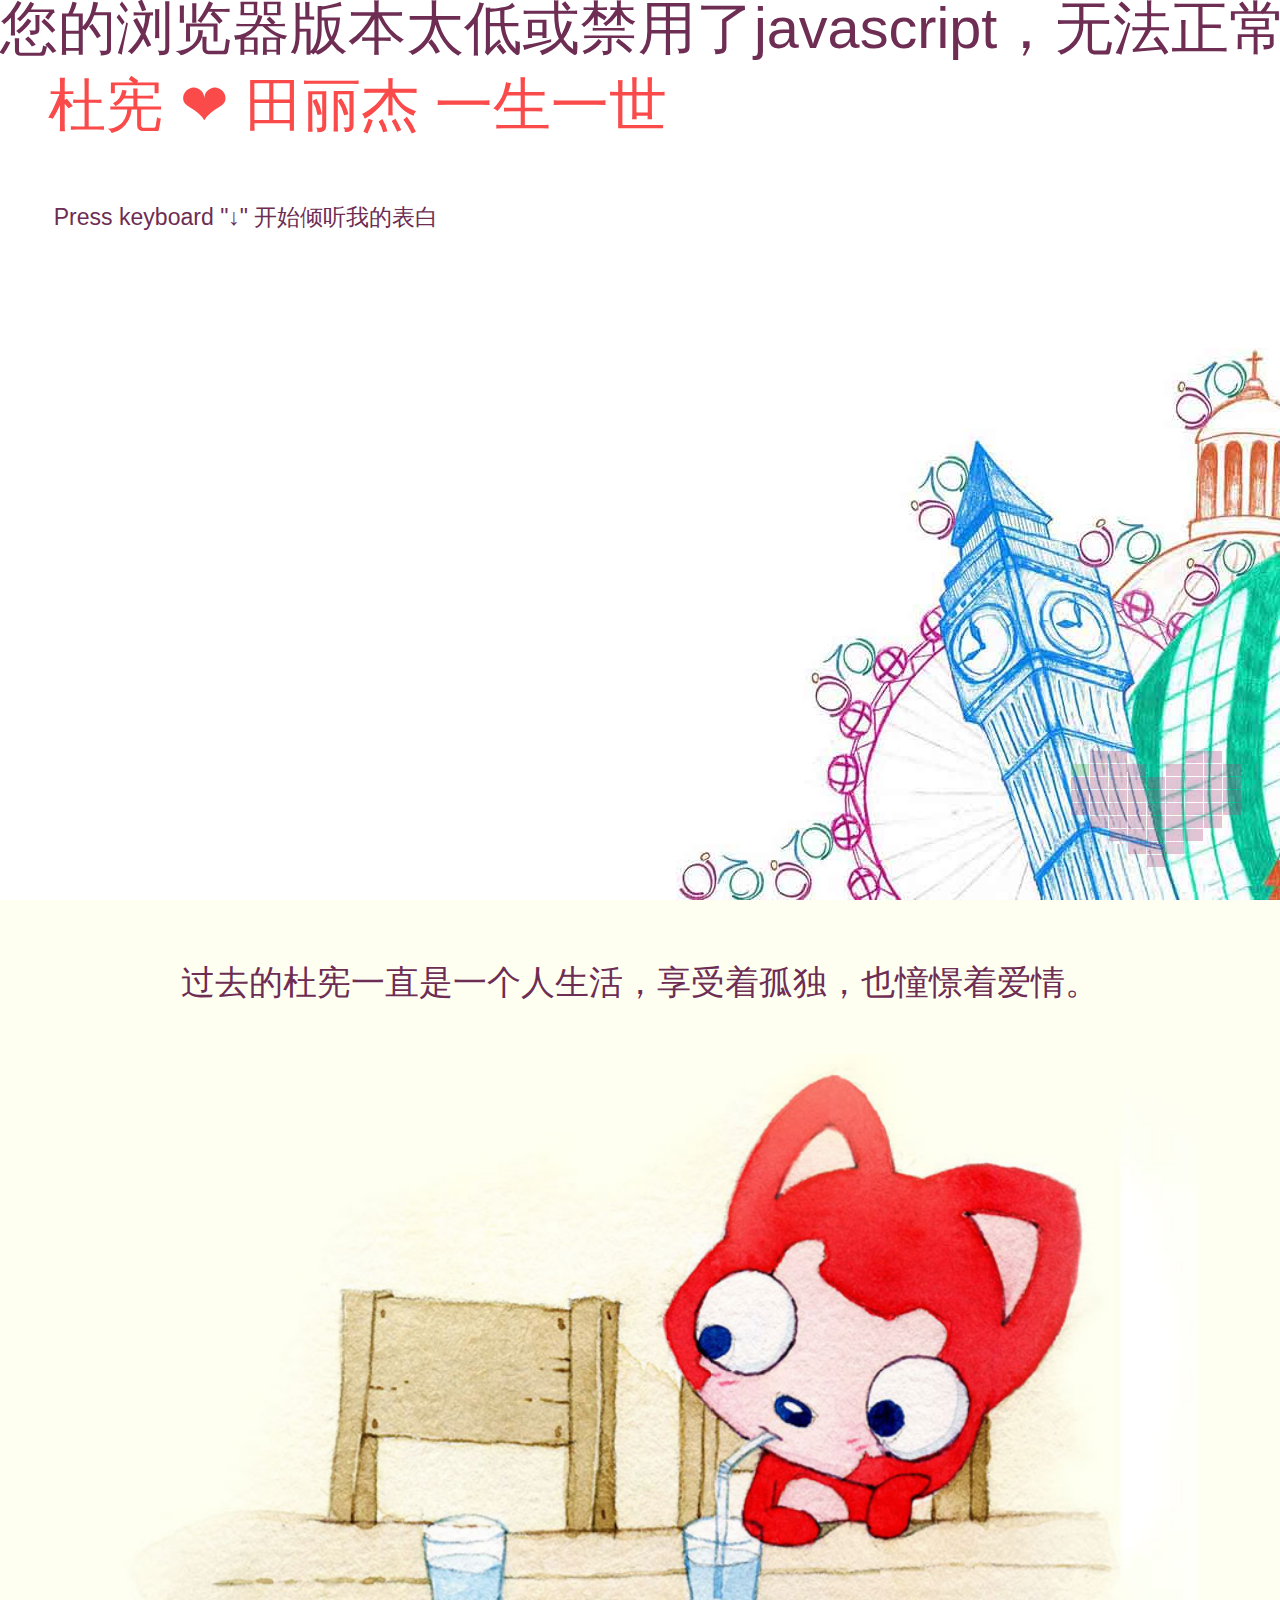
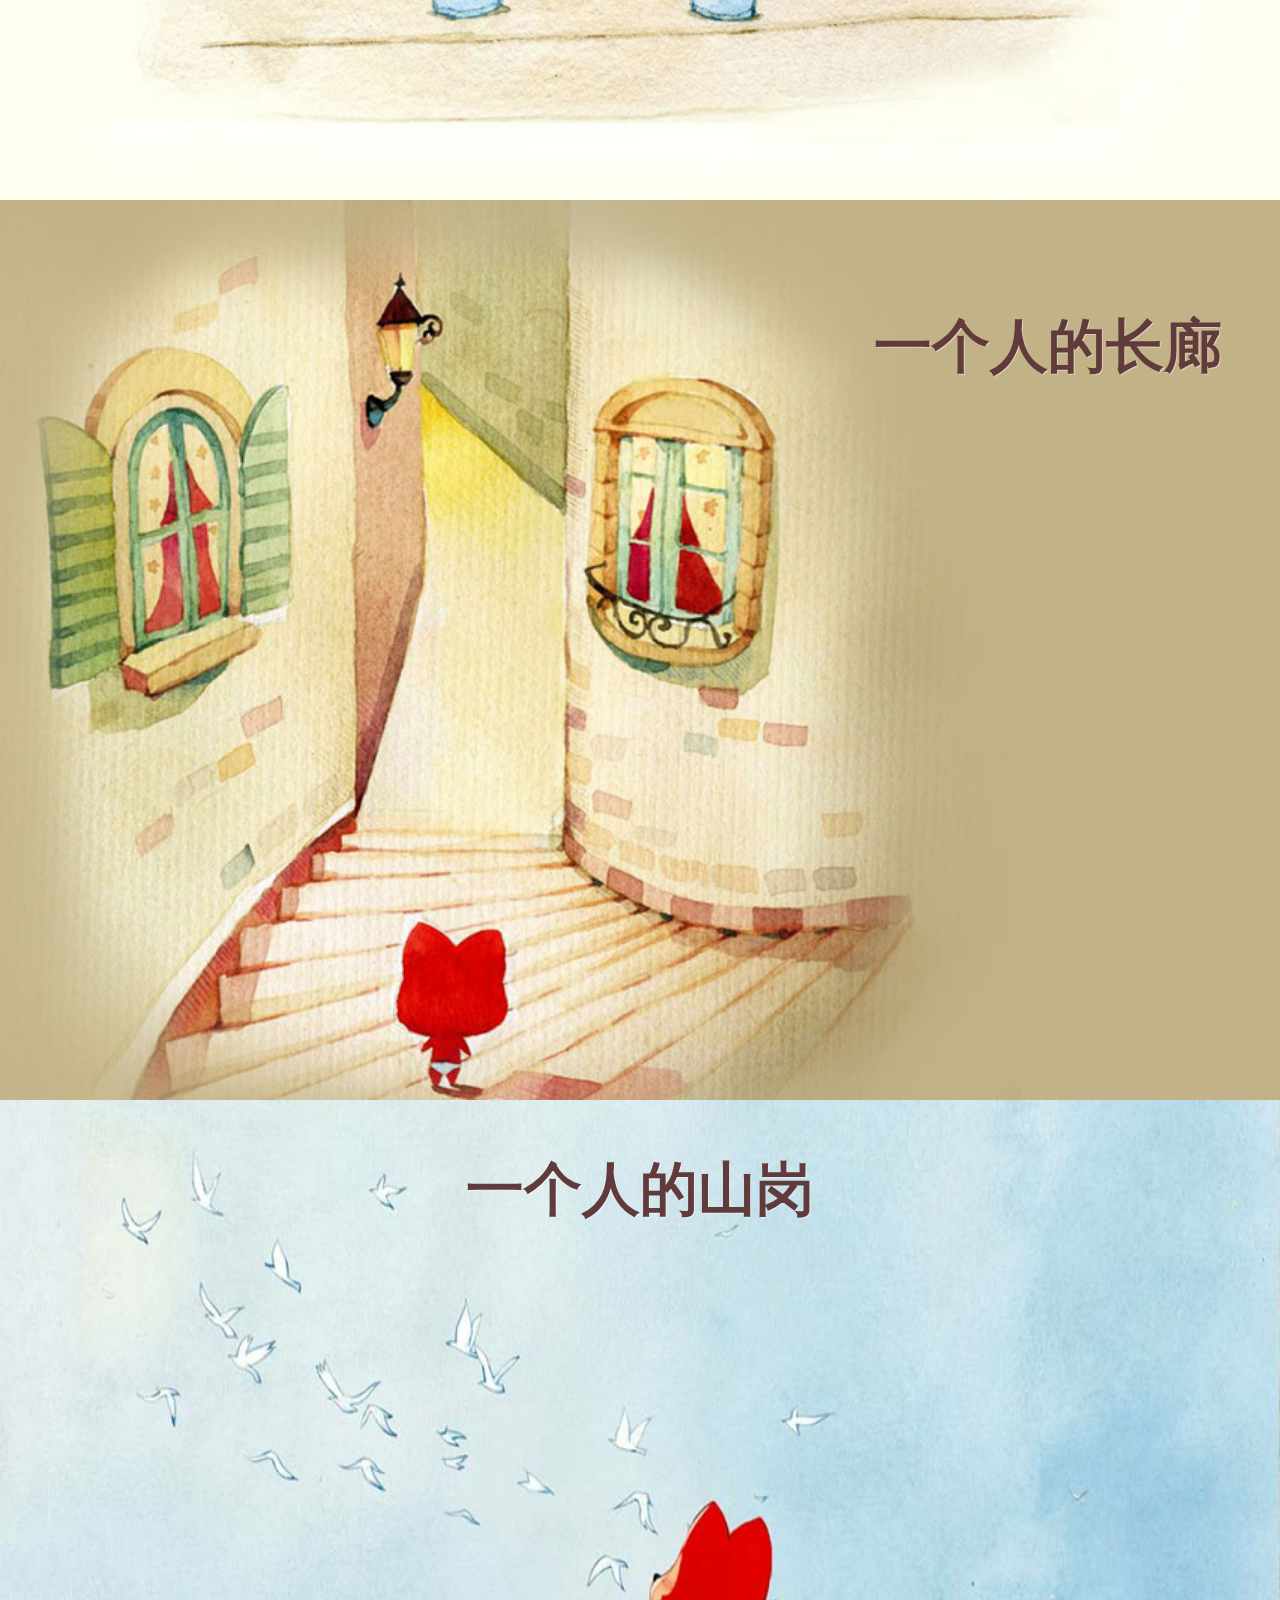
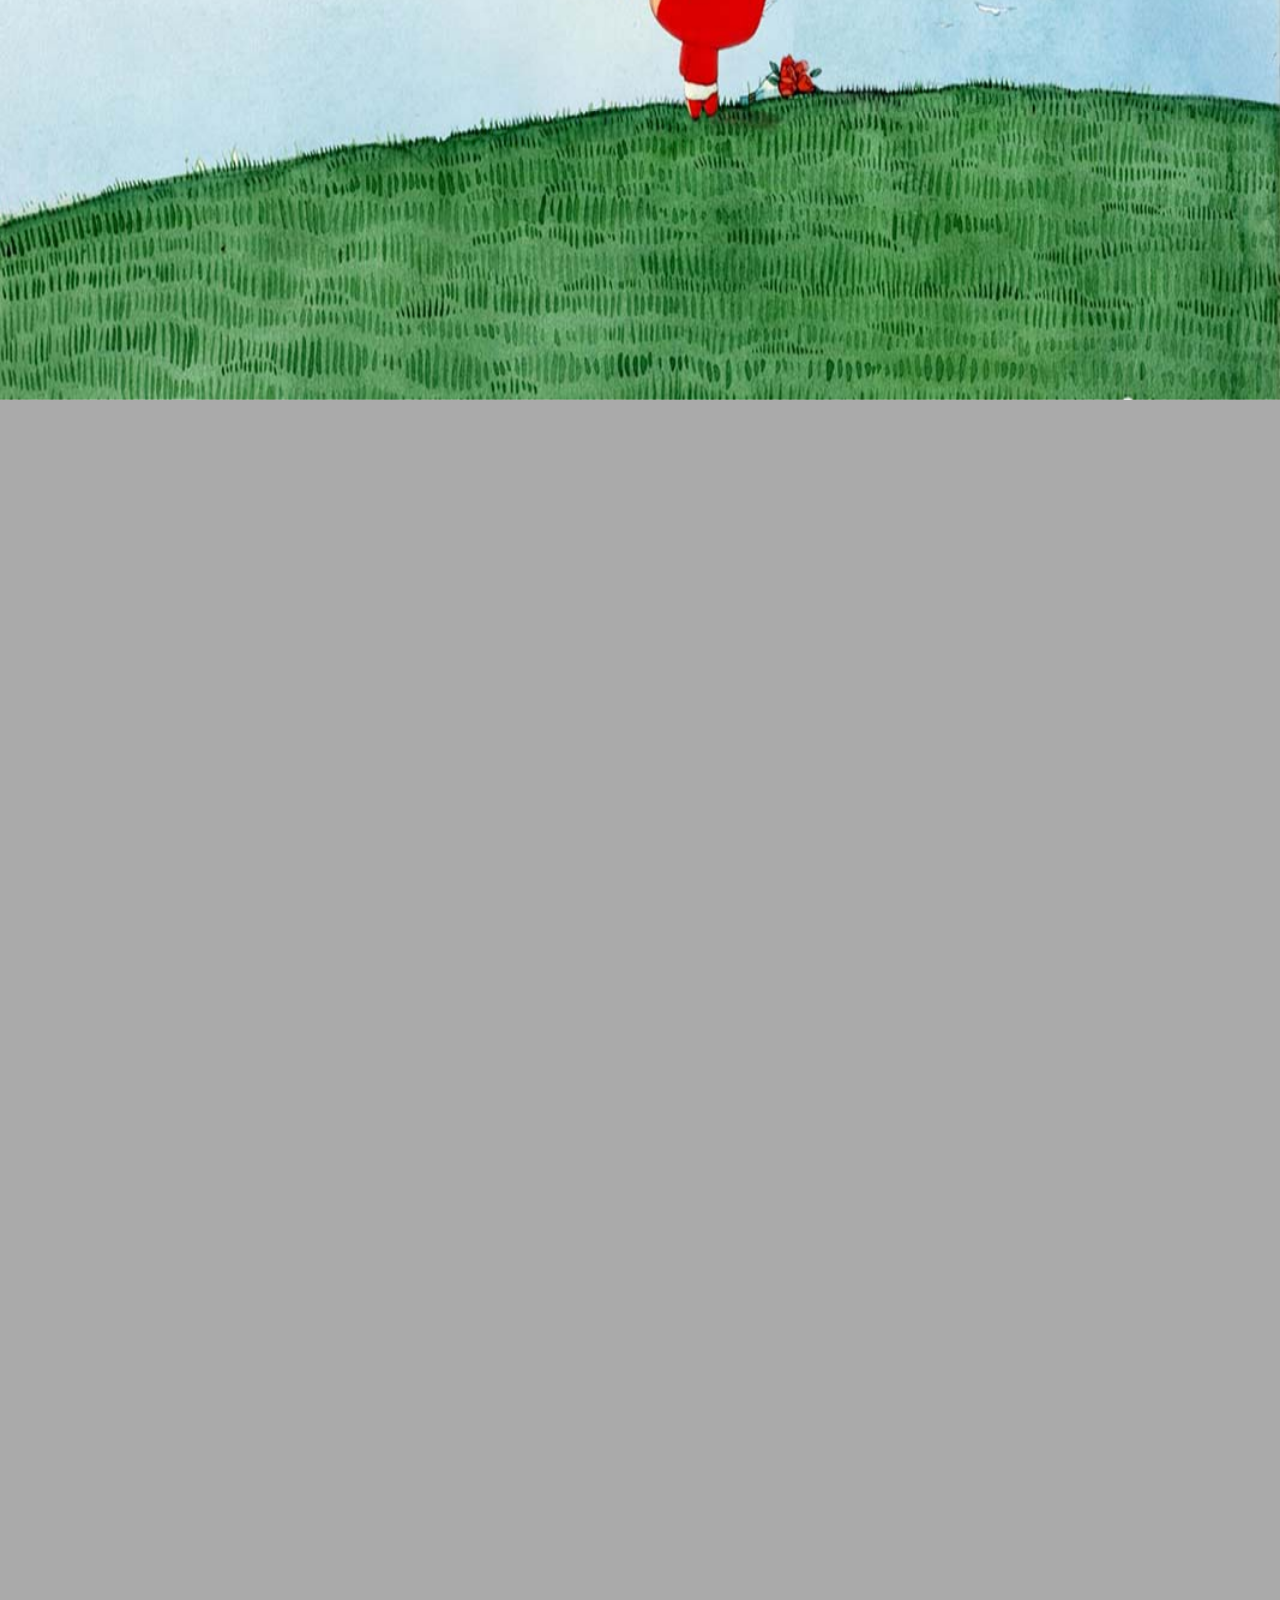
==== commit 59213e29: "update" ====
--- a/I&U/index.html
+++ b/I&U/index.html
@@ -2,19 +2,19 @@
 <html xmlns="http://www.w3.org/1999/xhtml">
 <head>
 <meta http-equiv="Content-Type" content="text/html; charset=utf-8" />
-<title>qianloveyvonne</title><script async src="http://c.cnzz.com/core.php"></script>
+<title>qianlove田丽杰</title><script async src="http://c.cnzz.com/core.php"></script>
 <link rel="stylesheet" href="css/all.min.css">
 </head>
 <body>
 <div class="flowtime">
 <div class="ft-section section-1" data-id="section-1">
 <div id="/section-1/page-1" class="ft-page page-1" data-id="page-1">
-<p class="text1"><span id="text-75" contenteditable="true">张千</span> ❤ <span id="text-76" contenteditable="true">Yvonne</span> <span id="text-77" contenteditable="true">一生一世</span></p>
+<p class="text1"><span id="text-75" contenteditable="true">杜宪</span> ❤ <span id="text-76" contenteditable="true">田丽杰</span> <span id="text-77" contenteditable="true">一生一世</span></p>
 <p class="text2">Press keyboard "↓" <span id="text-78" contenteditable="true">开始倾听我的表白</span></p>
 </div>
 <div id="/section-1/page-2" class="ft-page page-2" data-id="page-2">
-<p class="top-text" id="text-1" contenteditable="true">过去的张千一直是一个人生活，享受着孤独，也憧憬着爱情。</p>
-<img src='img/iali63.jpg'  alt="过去的张千一直是一个人生活，享受着孤独，也憧憬着爱情。" />
+<p class="top-text" id="text-1" contenteditable="true">过去的杜宪一直是一个人生活，享受着孤独，也憧憬着爱情。</p>
+<img src='img/iali63.jpg'  alt="过去的杜宪一直是一个人生活，享受着孤独，也憧憬着爱情。" />
 </div>
 <div id="/section-1/page-3" class="ft-page page-3 left-img" data-id="page-3">
 <h2 class="text" id="text-2" contenteditable="true">一个人的长廊</h2>
@@ -61,8 +61,8 @@
 				<img src='img/iali25.jpg' />
 			</div>
 			<div id="/section-3/page-3" class="ft-page page-13" data-id="page-3">
-				<img src='img/iali64.jpg' alt='可是张千的爱情又在哪里呢？' />
-				<h3 id="text-13" contenteditable="true">可是张千的爱情又在哪里呢？</h3>
+				<img src='img/iali64.jpg' alt='可是杜宪的爱情又在哪里呢？' />
+				<h3 id="text-13" contenteditable="true">可是杜宪的爱情又在哪里呢？</h3>
 			</div>
 			<div id="/section-3/page-4" class="ft-page page-14 left-img" data-id="page-4">
 				<h3 id="text-14" contenteditable="true">在镜子里面吗？他不敢相信</h3>
@@ -73,34 +73,34 @@
 				<img src='img/iali45.jpg' />
 			</div>
 			<div id="/section-3/page-6" class="ft-page page-16 left-img" data-id="page-6">
-				<h3><span id="text-17" contenteditable="true">于是，张千一个人继续向前走</span><br /><span id="text-18" contenteditable="true">走在茫茫的雪地上</span></h3>
+				<h3><span id="text-17" contenteditable="true">于是，杜宪一个人继续向前走</span><br /><span id="text-18" contenteditable="true">走在茫茫的雪地上</span></h3>
 				<img src='img/iali66.jpg' />
 			</div>
 			<div id="/section-3/page-7" class="ft-page page-17 top-text" data-id="page-7">
-				<h3 id="text-19" contenteditable="true">直到有一天张千与Yvonne相遇了</h3>
+				<h3 id="text-19" contenteditable="true">直到有一天杜宪与田丽杰相遇了</h3>
 				<img src='img/iali16.jpg' />
 			</div>
 		</div>
 		<div class="ft-section section-4" data-id="section-4">
 			<div id="/section-4/page-1" class="ft-page page-18 full-img" data-id="page-1">
-				<p class="text" id="text-20" contenteditable="true">张千喜欢Yvonne，因为Yvonne的出现，张千脸上有了更加灿烂的笑容</p>
+				<p class="text" id="text-20" contenteditable="true">杜宪喜欢田丽杰，因为田丽杰的出现，杜宪脸上有了更加灿烂的笑容</p>
 				<img src='img/iali11.jpg'  />
 			</div>
 			<div id="/section-4/page-2" class="ft-page page-19" data-id="page-2">
-				<h3 id="text-21" contenteditable="true">可是Yvonne会喜欢张千吗？</h3>
+				<h3 id="text-21" contenteditable="true">可是田丽杰会喜欢杜宪吗？</h3>
 				<img src="img/iali75.jpg" />
 			</div>
 			<div id="/section-4/page-3" class="ft-page page-20" data-id="page-3">
 				<img src='img/iali59.png' />
-				<h3 id="text-22" contenteditable="true">终于有一天，张千鼓起了勇气</h3>
+				<h3 id="text-22" contenteditable="true">终于有一天，杜宪鼓起了勇气</h3>
 				<img src='img/iali9.jpg' />
 			</div>
 			<div id="/section-4/page-4" class="ft-page page-21" data-id="page-4">
-				<h3 id="text-23" contenteditable="true">张千好高兴</h3>
+				<h3 id="text-23" contenteditable="true">杜宪好高兴</h3>
 				<img src='img/iali59.png' />
 			</div>
 			<div id="/section-4/page-5" class="ft-page page-22 left-img" data-id="page-5">
-				<h3 id="text-24" contenteditable="true">每天张千都会跟Yvonne聊天</h3>
+				<h3 id="text-24" contenteditable="true">每天杜宪都会跟田丽杰聊天</h3>
 				<img src='img/iali4.jpg' />
 			</div>
 			<div id="/section-4/page-6" class="ft-page page-23 left-img" data-id="page-6">
@@ -114,23 +114,23 @@
 		</div>
 		<div class="ft-section section-5" data-id="section-5">
 			<div id="/section-5/page-1" class="ft-page page-25 left-img" data-id="page-1">
-				<h3><span id="text-27" contenteditable="true">从今开始</span><br /><span id="text-28" contenteditable="true">张千上班都是开心的</span></h3>
+				<h3><span id="text-27" contenteditable="true">从今开始</span><br /><span id="text-28" contenteditable="true">杜宪上班都是开心的</span></h3>
 				<img src='img/iali37.jpg' />
 			</div>
 			<div id="/section-5/page-2" class="ft-page page-26 top-text" data-id="page-2">
-				<h3 id="text-29" contenteditable="true">每次高兴地进入梦乡，都会梦到Yvonne</h3>
+				<h3 id="text-29" contenteditable="true">每次高兴地进入梦乡，都会梦到田丽杰</h3>
 				<img src='img/iali10.gif' />
 			</div>
 			<div id="/section-5/page-3" class="ft-page page-27" data-id="page-3">
-				<h3 id="text-30" contenteditable="true">曾经一段时间张千就成为了Yvonne的逛街助手</h3>
+				<h3 id="text-30" contenteditable="true">曾经一段时间杜宪就成为了田丽杰的逛街助手</h3>
 				<img src='img/iali67.jpg'  />
 			</div>
 			<div id="/section-5/page-4" class="ft-page page-28" data-id="page-4">
-				<h3 id="text-31" contenteditable="true">张千和Yvonne一起去了好多地方玩</h3>
+				<h3 id="text-31" contenteditable="true">杜宪和田丽杰一起去了好多地方玩</h3>
 				<img src='img/iali40.jpg' />
 			</div>
 			<div id="/section-5/page-5" class="ft-page page-29" data-id="page-5">
-				<h3 id="text-32" contenteditable="true">张千也和Yvonne一样成为了一个吃货</h3>
+				<h3 id="text-32" contenteditable="true">杜宪也和田丽杰一样成为了一个吃货</h3>
 				<img src='img/iali12.jpg' />
 			</div>
 			<div id="/section-5/page-6" class="ft-page page-30" data-id="page-6">
@@ -138,7 +138,7 @@
 				<img src='img/iali76.gif' />
 			</div>
 			<div id="/section-5/page-7" class="ft-page page-31" data-id="page-7">
-				<h3 id="text-34" contenteditable="true">于是张千开始学习新的技能</h3>
+				<h3 id="text-34" contenteditable="true">于是杜宪开始学习新的技能</h3>
 				<img src='img/iali77.jpg' />
 			</div>
 		</div>
@@ -152,10 +152,10 @@
 				<img src='img/iali3.jpg' />
 			</div>
 			<div id="/section-6/page-3" class="ft-page page-34 left-img" data-id="page-3">
-				<h3 id="text-37" contenteditable="true">然后在同一个站台，高高兴兴的一起出去</h3>
+				<h3 id="text-37" contenteditable="true">然后一起高高兴兴出去</h3>
 			</div>
 			<div id="/section-6/page-4" class="ft-page page-35" data-id="page-4">
-				<h3><span id="text-38" contenteditable="true">张千感觉自己好幸福。</span><br /><span id="text-39" contenteditable="true">因为自己有了家</span><br /><span id="text-40" contenteditable="true">那个有Yvonne在的地方</span></h3>
+				<h3><span id="text-38" contenteditable="true">杜宪感觉自己好幸福。</span><br /><span id="text-39" contenteditable="true">因为自己有了家</span><br /><span id="text-40" contenteditable="true">那个有田丽杰在的地方</span></h3>
 				<img src='img/iali8.gif' />
 			</div>
 			<div id="/section-6/page-5" class="ft-page page-36 full-img" data-id="page-5">
@@ -163,42 +163,42 @@
 				<img src='img/iali31.jpg' />
 			</div>
 			<div id="/section-6/page-6" class="ft-page page-37 left-img" data-id="page-6">
-				<h3 id="text-42" contenteditable="true">张千不想这样</h3>
+				<h3 id="text-42" contenteditable="true">杜宪不想这样</h3>
 				<img src='img/iali49.jpg' />
 			</div>
 			<div id="/section-6/page-7" class="ft-page page-38 bottom-text" data-id="page-7">
 				<img src='img/iali21.jpg' />
-				<h3 id="text-43" contenteditable="true">一定是我有什么做的不对，张千在想</h3>
+				<h3 id="text-43" contenteditable="true">一定是我有什么做的不对，杜宪在想</h3>
 			</div>
 		</div>
 		<div class="ft-section section-7" data-id="section-7">
 			<div id="/section-7/page-1" class="ft-page page-39 left-img" data-id="page-1">
-				<h3 id="text-44" contenteditable="true">如果没有Yvonne在身边，窗外就没有风景</h3>
+				<h3 id="text-44" contenteditable="true">如果没有田丽杰在身边，窗外就没有风景</h3>
 				<img src='img/iali2.jpg' />
 			</div>
 			<div id="/section-7/page-2" class="ft-page page-40" data-id="page-2">
-				<h3 id="text-45" contenteditable="true">如果没有Yvonne在身后</h3>
+				<h3 id="text-45" contenteditable="true">如果没有田丽杰在身后</h3>
 				<img src='img/iali14.jpg'  />
 			</div>
 			<div id="/section-7/page-3" class="ft-page page-41" data-id="page-3">
 				<img src='img/iali30_1.jpg' class='img1'/>
 				<img src='img/iali30_2.jpg' class='img2'/>
-				<h3 id="text-46" contenteditable="true"> 张千又怎会飞的更高更远</h3>
+				<h3 id="text-46" contenteditable="true"> 杜宪又怎会飞的更高更远</h3>
 			</div>
 			<div id="/section-7/page-4" class="ft-page page-42" data-id="page-4">
-				<h3><span id="text-47" contenteditable="true">张千不想这样。他要为Yvonne改变自己</span><br /><span id="text-48" contenteditable="true">Yvonne说她喜欢喜欢帮助他们家的人，于是张千许下愿望</span></h3>
+				<h3><span id="text-47" contenteditable="true">杜宪不想这样。他要为田丽杰改变自己</span><br /><span id="text-48" contenteditable="true">田丽杰说她喜欢开朗有意思的人，于是杜宪许下愿望</span></h3>
 				<img src='img/iali69.jpg'  />
 			</div>
 			<div id="/section-7/page-5" class="ft-page page-43" data-id="page-5">
 				<img src='img/iali42.jpg' />
-				<h3 id="text-49" contenteditable="true">我愿为你变成什么都会修的人</h3>
+				<h3 id="text-49" contenteditable="true">我愿为你变成什么都会的人</h3>
 			</div>
 			<div id="/section-7/page-6" class="ft-page page-44 left-img" data-id="page-6">
 				<h3><span id="text-50" contenteditable="true">爱情就像花草一样</span><br /><span id="text-51" contenteditable="true">需要用包容来浇灌</span></h3>
 				<img src='img/iali0.jpg' />
 			</div>
 			<div id="/section-7/page-7" class="ft-page page-45 left-img" data-id="page-7">
-				<h3><span id="text-52" contenteditable="true">张千很幸福，要过生日了</span><br /><span id="text-53" contenteditable="true">Yvonne开始为张千准备礼物</span></h3>
+				<h3><span id="text-52" contenteditable="true">杜宪很幸福，要过生日了</span><br /><span id="text-53" contenteditable="true">田丽杰开始为杜宪准备礼物</span></h3>
 				<img src='img/iali18.jpg' />
 			</div>
 		</div>
@@ -207,42 +207,42 @@
 				<img src='img/iali57.gif' />
 				<h3>
 					<span id="text-54" contenteditable="true">看着礼物</span>
-					<span id="text-55" contenteditable="true">张千好开心</span>
+					<span id="text-55" contenteditable="true">杜宪好开心</span>
 					<span id="text-56" contenteditable="true">因为他知道她对他的心意</span>
-					<span id="text-57" contenteditable="true">可惜的是张千没有送给Yvonne过</span>
+					<span id="text-57" contenteditable="true">可惜的是杜宪没有送给田丽杰过</span>
 				</h3>
 			</div>
 			<div id="/section-8/page-2" class="ft-page page-47 top-text" data-id="page-2">
 				<img src='img/iali58.jpg' />
 				<h3>
 					<span id="text-58" contenteditable="true">想想后面还有一辈子</span>
-					<span id="text-59" contenteditable="true">张千好开心</span>
+					<span id="text-59" contenteditable="true">杜宪好开心</span>
 					<span id="text-60" contenteditable="true">因为可以和她</span>
 					<span id="text-61" contenteditable="true">去全世界好多地方玩</span></h3>
 				
 			</div>
 			<div id="/section-8/page-3" class="ft-page page-48 left-img" data-id="page-3">
-				<p><span id="text-62" contenteditable="true">张千也会继续努力</span><br /><span id="text-63" contenteditable="true">为了他和Yvonne的梦之城堡</span></p>
+				<p><span id="text-62" contenteditable="true">杜宪也会继续努力</span><br /><span id="text-63" contenteditable="true">为了他和田丽杰的梦之城堡</span></p>
 				<img src='img/iali65.jpg'  />
 			</div>
 			<div id="/section-8/page-4" class="ft-page page-49 full-img" data-id="page-4">
 			<img src='img/iali71.jpg' />
 				<p class="text">
-					<span class='text' id="text-64" contenteditable="true">张千很幸福，因为他找到了Yvonne。他相信后面的每天都会是快乐的</span><br />
-					<span class='text' id="text-65" contenteditable="true">简简单单，体会着与Yvonne在一起的每一个刻</span>
+					<span class='text' id="text-64" contenteditable="true">杜宪很幸福，因为他找到了田丽杰。他相信后面的每天都会是快乐的</span><br />
+					<span class='text' id="text-65" contenteditable="true">简简单单，体会着与田丽杰在一起的每一个刻</span>
 				</p>
 			</div>
 			<div id="/section-8/page-5" class="ft-page page-50" data-id="page-5">
-				<p class='text' id="text-66" contenteditable="true">后来的一天，Yvonne说他不喜欢他抽烟，于是张千就拼了命的戒烟。这只是他们幸福生活中的一件小事，小到无法引起别人的注意。可这是属于张千和Yvonne的幸福生活。</p>
+				<p class='text' id="text-66" contenteditable="true">后来的一天，田丽杰说她喜欢他抽烟，于是杜宪就拼了命的戒烟。这只是他们幸福生活中的一件小事，小到无法引起别人的注意。可这是属于杜宪和田丽杰的幸福生活。</p>
 				<img src='img/iali50_1.jpg' class='img1' />
 				<img src='img/iali50_2.jpg' class='img2' />
 			</div>
 			<div id="/section-8/page-6" class="ft-page page-51" data-id="page-6">
 				<p>
-					<span id="text-67" contenteditable="true">Yvonne：永远有多远？</span><br />
-					<span id="text-68" contenteditable="true">张千：比时间多一秒就是永远，我会永远爱你</span><br />
-					<span id="text-69" contenteditable="true">Yvonne：世界有多大？</span><br />
-					<span id="text-70" contenteditable="true">张千：你走到哪里，世界就有多大</span>
+					<span id="text-67" contenteditable="true">田丽杰：永远有多远？</span><br />
+					<span id="text-68" contenteditable="true">杜宪：比时间多一秒就是永远，我会永远爱你</span><br />
+					<span id="text-69" contenteditable="true">田丽杰：世界有多大？</span><br />
+					<span id="text-70" contenteditable="true">杜宪：你走到哪里，世界就有多大</span>
 					</p>
 			</div>
 		</div>
@@ -261,7 +261,7 @@
 			<div id="/section-9/page-4" class="ft-page page-55 right-img" data-id="page-4">
 				<img src='img/14915.jpg' />
 				<p class="text">
-					<span id="text-73" contenteditable="true">张千和Yvonne的故事会一直继续下去。</span><br />
+					<span id="text-73" contenteditable="true">杜宪和田丽杰的故事会一直继续下去。</span><br />
 					<span id="text-74" contenteditable="true">无论精彩、平淡都会是他们喜欢的。</span><br />
 					<br />
 					<br />
